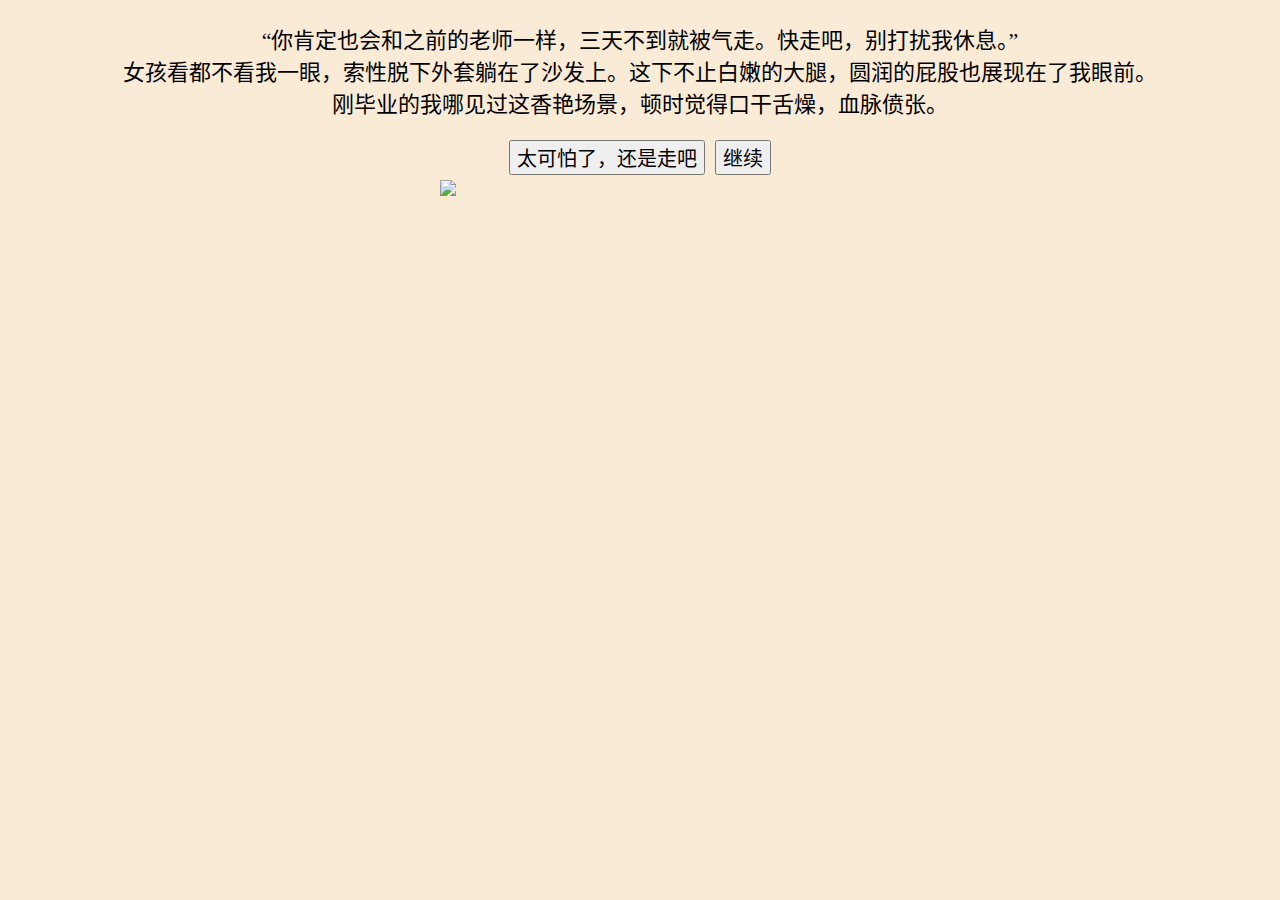
==== girl lying.html @ dc762ca5 "Add files via upload" ====
<!DOCTYPE html>
<html lang="zh-cn">
<head>
    <meta charset="UTF-8" />
    <meta name="viewport" content="width=device-width, initial-scale=1.0">
    <link rel="stylesheet" href="in the campus.css">
    <title>家庭教师的奇遇</title>
</head>
<body>
    <p>“你肯定也会和之前的老师一样，三天不到就被气走。快走吧，别打扰我休息。”
        <br>女孩看都不看我一眼，索性脱下外套躺在了沙发上。这下不止白嫩的大腿，圆润的屁股也展现在了我眼前。
        <br>刚毕业的我哪见过这香艳场景，顿时觉得口干舌燥，血脉偾张。</p>
        <div class="button">
            <a href="in the campus.html"><button>太可怕了，还是走吧</button></a>
            <a href="handing list.html"><button>继续</button></a>
        </div>    
        <img src="C:\Users\sonia\OneDrive\ドキュメント\website\sp　game\img\girl lying.jpeg" width="400px"> 
</body>
</html>
---- in the campus.css ----
body{
    background-color: antiquewhite;
}

p{
    text-align:center;
    font-size: 22px;
}
button{
    text-align:center;
    font-size: 20px;
    margin-left: 5px;
    margin-right: 5px;
}
.button{
    display:flex;
    justify-content: center;
    margin-bottom: 5px;
}
img{
    display:block;
    margin-left: auto;
    margin-right: auto;
}
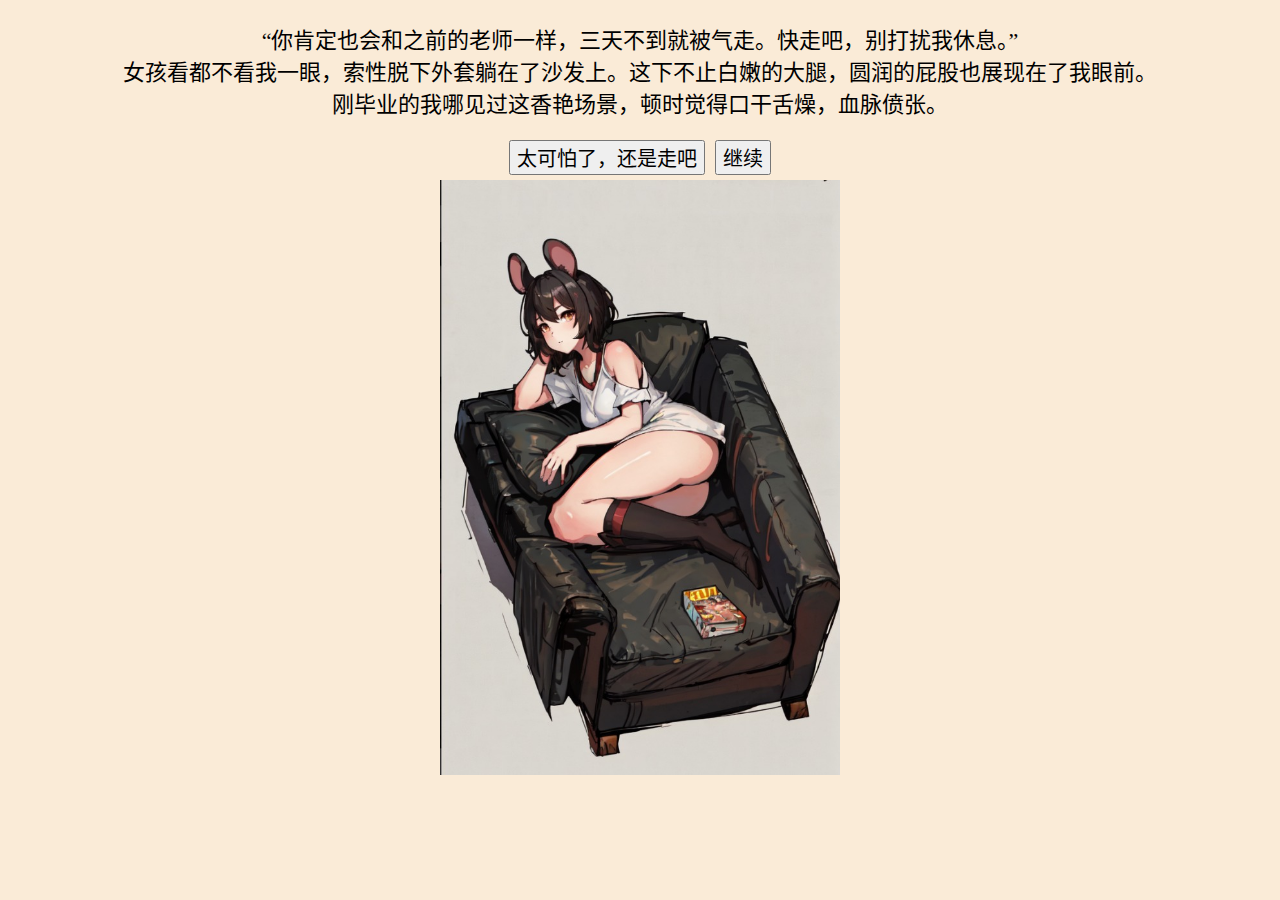
==== commit a7364790: "Update girl lying.html" ====
--- a/girl lying.html
+++ b/girl lying.html
@@ -14,6 +14,6 @@
             <a href="in the campus.html"><button>太可怕了，还是走吧</button></a>
             <a href="handing list.html"><button>继续</button></a>
         </div>    
-        <img src="C:\Users\sonia\OneDrive\ドキュメント\website\sp　game\img\girl lying.jpeg" width="400px"> 
+        <img src="img\girl lying.jpeg" width="400px"> 
 </body>
-</html>+</html>
